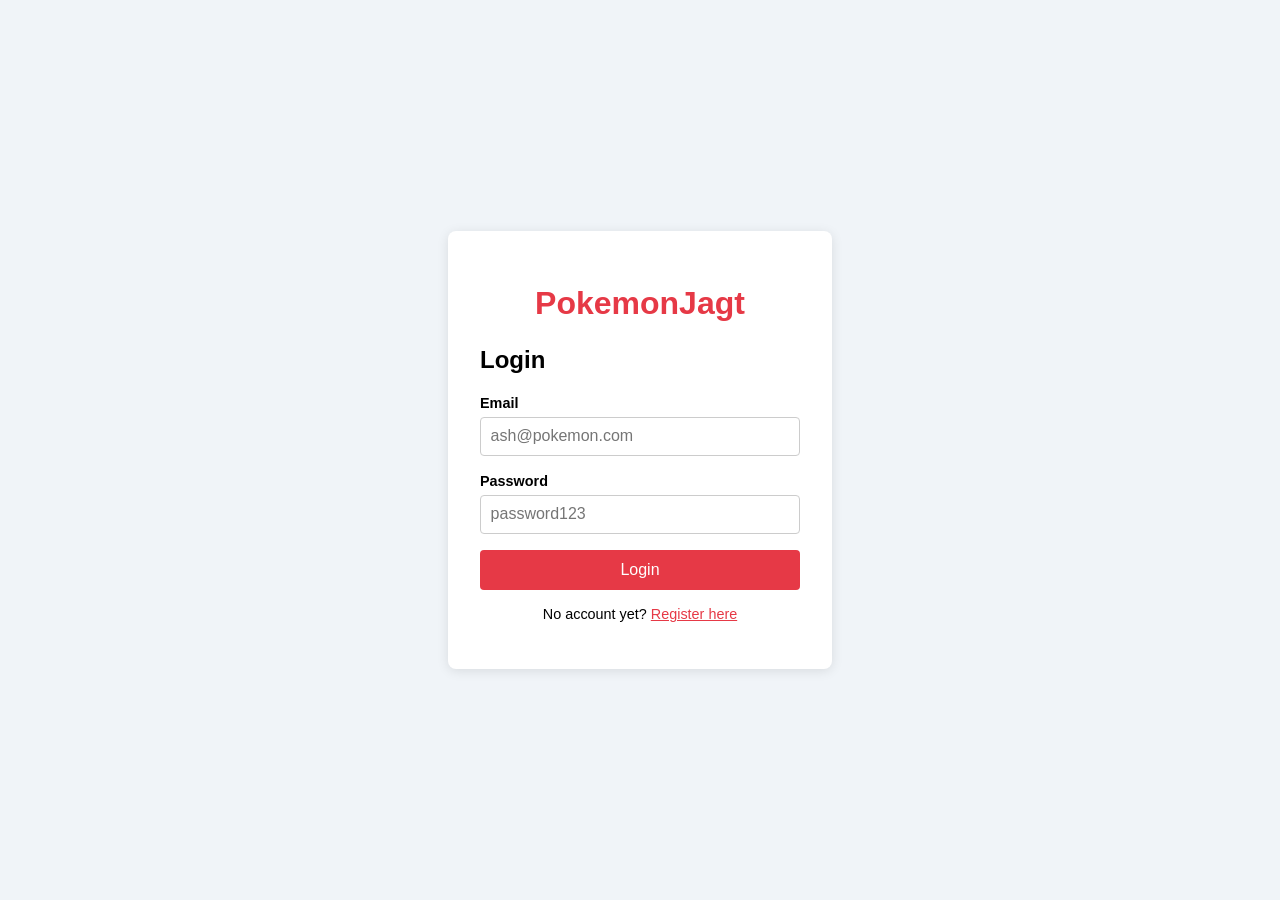
==== frontend/index.html @ 6b9d077e "Add Spring Boot backend and plain HTML frontend with Supabase auth - Spring Boot REST API (Java 17, " ====
<!DOCTYPE html>
<html lang="en">
<head>
    <meta charset="UTF-8">
    <title>PokemonJagt — Login</title>
    <style>
        body {
            font-family: sans-serif;
            background: #f0f4f8;
            display: flex;
            justify-content: center;
            align-items: center;
            height: 100vh;
            margin: 0;
        }
        .card {
            background: white;
            padding: 2rem;
            border-radius: 8px;
            box-shadow: 0 2px 12px rgba(0, 0, 0, 0.1);
            width: 320px;
        }
        h1 { text-align: center; color: #e63946; margin-bottom: 1.5rem; }
        h2 { margin-top: 0; }
        label { font-size: 0.9rem; font-weight: bold; }
        input {
            width: 100%;
            padding: 0.6rem;
            margin: 0.3rem 0 1rem;
            border: 1px solid #ccc;
            border-radius: 4px;
            box-sizing: border-box;
            font-size: 1rem;
        }
        .submit-button {
            width: 100%;
            padding: 0.7rem;
            background: #e63946;
            color: white;
            border: none;
            border-radius: 4px;
            cursor: pointer;
            font-size: 1rem;
        }
        .submit-button:hover { background: #c1121f; }
        .switch-form-link {
            text-align: center;
            margin-top: 1rem;
            font-size: 0.9rem;
        }
        .switch-form-link a { color: #e63946; cursor: pointer; text-decoration: underline; }
        .error-message {
            color: #e63946;
            font-size: 0.85rem;
            margin-top: 0.5rem;
            display: none; /* Hidden until an error occurs */
        }
        .hidden { display: none; }
    </style>
</head>
<body>

<div class="card">
    <h1>PokemonJagt</h1>

    <!-- LOGIN FORM — shown by default -->
    <div id="loginFormSection">
        <h2>Login</h2>
        <label>Email</label>
        <input id="loginEmail" type="email" placeholder="ash@pokemon.com" />
        <label>Password</label>
        <input id="loginPassword" type="password" placeholder="password123" />
        <button class="submit-button" onclick="submitLoginForm()">Login</button>
        <p class="error-message" id="loginErrorMessage"></p>
        <p class="switch-form-link">
            No account yet? <a onclick="showRegisterForm()">Register here</a>
        </p>
    </div>

    <!-- REGISTER FORM — hidden until the user clicks "Register here" -->
    <div id="registerFormSection" class="hidden">
        <h2>Create Account</h2>
        <label>Email</label>
        <input id="registerEmail" type="email" placeholder="trainer@example.com" />
        <label>Password</label>
        <input id="registerPassword" type="password" placeholder="Min. 6 characters" />
        <button class="submit-button" onclick="submitRegisterForm()">Create Account</button>
        <p class="error-message" id="registerErrorMessage"></p>
        <p class="switch-form-link">
            Already have an account? <a onclick="showLoginForm()">Login here</a>
        </p>
    </div>
</div>

<script src="js/app.js"></script>
<script>

    // If the user already has a JWT, skip the login page entirely
    if (getJwtFromLocalStorage()) {
        window.location.href = 'dashboard.html';
    }

    function showLoginForm() {
        document.getElementById('loginFormSection').classList.remove('hidden');
        document.getElementById('registerFormSection').classList.add('hidden');
    }

    function showRegisterForm() {
        document.getElementById('loginFormSection').classList.add('hidden');
        document.getElementById('registerFormSection').classList.remove('hidden');
    }

    async function submitLoginForm() {
        const email    = document.getElementById('loginEmail').value.trim();
        const password = document.getElementById('loginPassword').value;
        const errorDisplay = document.getElementById('loginErrorMessage');

        // Hide any previous error before trying again
        errorDisplay.style.display = 'none';

        const response = await callPublicApi('/api/auth/login', { email, password });

        if (!response.ok) {
            errorDisplay.textContent = 'Wrong email or password. Demo accounts: ash@pokemon.com / password123';
            errorDisplay.style.display = 'block';
            return;
        }

        const tokenData = await response.json();

        // Store the JWT — this is what unlocks all protected pages
        saveJwtToLocalStorage(tokenData.access_token);
        window.location.href = 'dashboard.html';
    }

    async function submitRegisterForm() {
        const email    = document.getElementById('registerEmail').value.trim();
        const password = document.getElementById('registerPassword').value;
        const errorDisplay = document.getElementById('registerErrorMessage');

        errorDisplay.style.display = 'none';

        const response = await callPublicApi('/api/auth/register', { email, password });

        if (!response.ok) {
            errorDisplay.textContent = 'Registration failed. This email may already be in use.';
            errorDisplay.style.display = 'block';
            return;
        }

        // Registration does not return a JWT — the user must log in to get one
        alert('Account created! Please log in.');
        showLoginForm();
    }

</script>
</body>
</html>
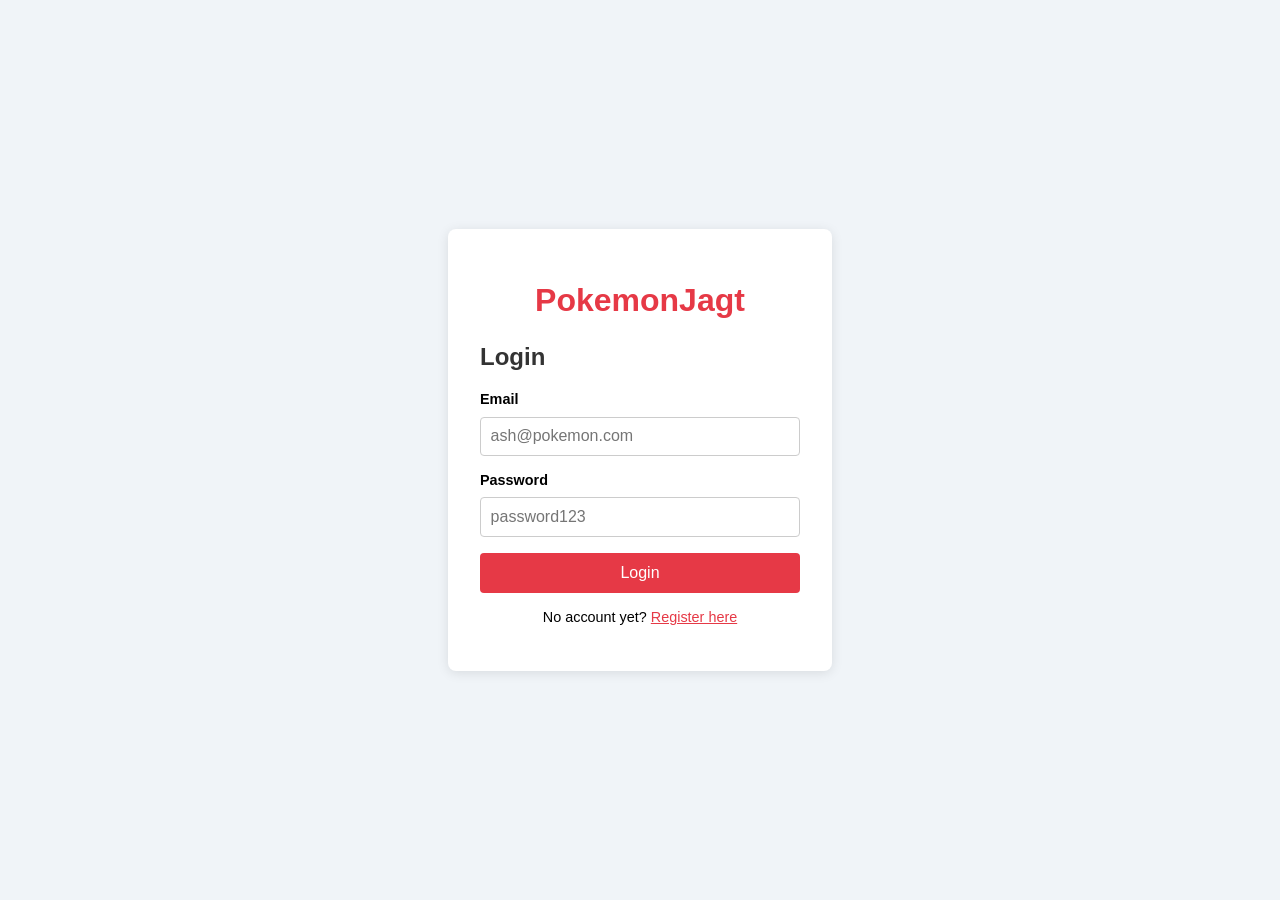
==== commit 790ab3a2: "pokemon" ====
--- a/frontend/index.html
+++ b/frontend/index.html
@@ -2,63 +2,17 @@
 <html lang="en">
 <head>
     <meta charset="UTF-8">
+    <meta name="viewport" content="width=device-width, initial-scale=1">
     <title>PokemonJagt — Login</title>
-    <style>
-        body {
-            font-family: sans-serif;
-            background: #f0f4f8;
-            display: flex;
-            justify-content: center;
-            align-items: center;
-            height: 100vh;
-            margin: 0;
-        }
-        .card {
-            background: white;
-            padding: 2rem;
-            border-radius: 8px;
-            box-shadow: 0 2px 12px rgba(0, 0, 0, 0.1);
-            width: 320px;
-        }
-        h1 { text-align: center; color: #e63946; margin-bottom: 1.5rem; }
-        h2 { margin-top: 0; }
-        label { font-size: 0.9rem; font-weight: bold; }
-        input {
-            width: 100%;
-            padding: 0.6rem;
-            margin: 0.3rem 0 1rem;
-            border: 1px solid #ccc;
-            border-radius: 4px;
-            box-sizing: border-box;
-            font-size: 1rem;
-        }
-        .submit-button {
-            width: 100%;
-            padding: 0.7rem;
-            background: #e63946;
-            color: white;
-            border: none;
-            border-radius: 4px;
-            cursor: pointer;
-            font-size: 1rem;
-        }
-        .submit-button:hover { background: #c1121f; }
-        .switch-form-link {
-            text-align: center;
-            margin-top: 1rem;
-            font-size: 0.9rem;
-        }
-        .switch-form-link a { color: #e63946; cursor: pointer; text-decoration: underline; }
-        .error-message {
-            color: #e63946;
-            font-size: 0.85rem;
-            margin-top: 0.5rem;
-            display: none; /* Hidden until an error occurs */
-        }
-        .hidden { display: none; }
-    </style>
+    <link rel="stylesheet" href="css/main.css">
+
+    <!-- Load order: konstanter → jwt-helpers → api-kald → side-logik -->
+    <script defer src="js/config.js"></script>
+    <script defer src="js/auth.js"></script>
+    <script defer src="js/api.js"></script>
+    <script defer src="js/login.js"></script>
 </head>
-<body>
+<body class="login-page">
 
 <div class="card">
     <h1>PokemonJagt</h1>
@@ -92,67 +46,5 @@
     </div>
 </div>
 
-<script src="js/app.js"></script>
-<script>
-
-    // If the user already has a JWT, skip the login page entirely
-    if (getJwtFromLocalStorage()) {
-        window.location.href = 'dashboard.html';
-    }
-
-    function showLoginForm() {
-        document.getElementById('loginFormSection').classList.remove('hidden');
-        document.getElementById('registerFormSection').classList.add('hidden');
-    }
-
-    function showRegisterForm() {
-        document.getElementById('loginFormSection').classList.add('hidden');
-        document.getElementById('registerFormSection').classList.remove('hidden');
-    }
-
-    async function submitLoginForm() {
-        const email    = document.getElementById('loginEmail').value.trim();
-        const password = document.getElementById('loginPassword').value;
-        const errorDisplay = document.getElementById('loginErrorMessage');
-
-        // Hide any previous error before trying again
-        errorDisplay.style.display = 'none';
-
-        const response = await callPublicApi('/api/auth/login', { email, password });
-
-        if (!response.ok) {
-            errorDisplay.textContent = 'Wrong email or password. Demo accounts: ash@pokemon.com / password123';
-            errorDisplay.style.display = 'block';
-            return;
-        }
-
-        const tokenData = await response.json();
-
-        // Store the JWT — this is what unlocks all protected pages
-        saveJwtToLocalStorage(tokenData.access_token);
-        window.location.href = 'dashboard.html';
-    }
-
-    async function submitRegisterForm() {
-        const email    = document.getElementById('registerEmail').value.trim();
-        const password = document.getElementById('registerPassword').value;
-        const errorDisplay = document.getElementById('registerErrorMessage');
-
-        errorDisplay.style.display = 'none';
-
-        const response = await callPublicApi('/api/auth/register', { email, password });
-
-        if (!response.ok) {
-            errorDisplay.textContent = 'Registration failed. This email may already be in use.';
-            errorDisplay.style.display = 'block';
-            return;
-        }
-
-        // Registration does not return a JWT — the user must log in to get one
-        alert('Account created! Please log in.');
-        showLoginForm();
-    }
-
-</script>
 </body>
 </html>
--- a/frontend/css/main.css
+++ b/frontend/css/main.css
@@ -0,0 +1,260 @@
+/* ============================================================
+   BASE
+   ============================================================ */
+body {
+    font-family: sans-serif;
+    background: #f0f4f8;
+    margin: 0;
+}
+
+/* Login-siden centrerer sit indhold lodret og vandret */
+body.login-page {
+    display: flex;
+    justify-content: center;
+    align-items: center;
+    height: 100vh;
+}
+
+h2 { color: #333; }
+
+.hidden { display: none; }
+
+/* ============================================================
+   HEADER / NAV
+   ============================================================ */
+header {
+    background: #e63946;
+    color: white;
+    padding: 1rem 2rem;
+    display: flex;
+    justify-content: space-between;
+    align-items: center;
+}
+
+header a {
+    color: white;
+    text-decoration: none;
+    margin-left: 1.5rem;
+    font-weight: bold;
+}
+
+header a:hover { text-decoration: underline; }
+
+/* ============================================================
+   MAIN CONTENT AREA
+   ============================================================ */
+main {
+    padding: 2rem;
+    max-width: 900px;
+    margin: 0 auto;
+}
+
+/* ============================================================
+   FORMS — delt mellem login og dashboard
+   ============================================================ */
+label {
+    font-size: 0.9rem;
+    font-weight: bold;
+    display: block;
+    margin-bottom: 0.3rem;
+}
+
+input, select {
+    width: 100%;
+    padding: 0.6rem;
+    margin-bottom: 1rem;
+    border: 1px solid #ccc;
+    border-radius: 4px;
+    box-sizing: border-box;
+    font-size: 1rem;
+}
+
+/* ============================================================
+   KNAPPER
+   ============================================================ */
+.primary-button {
+    background: #e63946;
+    color: white;
+    border: none;
+    border-radius: 4px;
+    padding: 0.7rem 1.4rem;
+    cursor: pointer;
+    font-size: 1rem;
+}
+
+.primary-button:hover { background: #c1121f; }
+
+/* ============================================================
+   LOGIN-SIDEN
+   ============================================================ */
+.card {
+    background: white;
+    padding: 2rem;
+    border-radius: 8px;
+    box-shadow: 0 2px 12px rgba(0, 0, 0, 0.1);
+    width: 320px;
+}
+
+.card h1 {
+    text-align: center;
+    color: #e63946;
+    margin-bottom: 1.5rem;
+}
+
+.card h2 { margin-top: 0; }
+
+.card input {
+    margin: 0.3rem 0 1rem;
+}
+
+.submit-button {
+    width: 100%;
+    padding: 0.7rem;
+    background: #e63946;
+    color: white;
+    border: none;
+    border-radius: 4px;
+    cursor: pointer;
+    font-size: 1rem;
+}
+
+.submit-button:hover { background: #c1121f; }
+
+.switch-form-link {
+    text-align: center;
+    margin-top: 1rem;
+    font-size: 0.9rem;
+}
+
+.switch-form-link a {
+    color: #e63946;
+    cursor: pointer;
+    text-decoration: underline;
+}
+
+.error-message {
+    color: #e63946;
+    font-size: 0.85rem;
+    margin-top: 0.5rem;
+    display: none;
+}
+
+/* ============================================================
+   DASHBOARD — trainer-profil
+   ============================================================ */
+.trainer-profile-card {
+    background: white;
+    padding: 1.5rem;
+    border-radius: 8px;
+    box-shadow: 0 2px 8px rgba(0, 0, 0, 0.08);
+    margin-bottom: 2rem;
+}
+
+.trainer-profile-card h2 {
+    margin-top: 0;
+    color: #e63946;
+}
+
+.trainer-profile-card p {
+    margin: 0.3rem 0;
+    color: #555;
+}
+
+.create-profile-form {
+    background: white;
+    padding: 1.5rem;
+    border-radius: 8px;
+    box-shadow: 0 2px 8px rgba(0, 0, 0, 0.08);
+    max-width: 400px;
+}
+
+.pokedex-link {
+    display: inline-block;
+    margin-bottom: 1rem;
+    color: #e63946;
+    text-decoration: none;
+    font-weight: bold;
+}
+
+.pokedex-link:hover { text-decoration: underline; }
+
+.empty-team-message {
+    color: #888;
+    font-style: italic;
+}
+
+/* ============================================================
+   POKEMON-KORT — delt mellem dashboard og pokédex
+   ============================================================ */
+.pokemon-grid {
+    display: grid;
+    grid-template-columns: repeat(auto-fill, minmax(160px, 1fr));
+    gap: 1rem;
+}
+
+.pokemon-card {
+    background: white;
+    border-radius: 8px;
+    padding: 1rem;
+    text-align: center;
+    box-shadow: 0 2px 8px rgba(0, 0, 0, 0.08);
+}
+
+.pokemon-card img { width: 80px; height: 80px; }
+
+.pokemon-card h3 {
+    margin: 0.5rem 0 0.2rem;
+    font-size: 1rem;
+}
+
+.pokemon-card p {
+    margin: 0.2rem 0;
+    font-size: 0.85rem;
+    color: #666;
+}
+
+.release-button {
+    margin-top: 0.7rem;
+    background: #adb5bd;
+    color: white;
+    border: none;
+    border-radius: 4px;
+    padding: 0.4rem 0.8rem;
+    cursor: pointer;
+    font-size: 0.8rem;
+}
+
+.release-button:hover { background: #6c757d; }
+
+/* ============================================================
+   POKÉDEX-SIDEN
+   ============================================================ */
+p.subtitle {
+    color: #666;
+    margin-bottom: 1.5rem;
+}
+
+.catch-button {
+    margin-top: 0.7rem;
+    background: #e63946;
+    color: white;
+    border: none;
+    border-radius: 4px;
+    padding: 0.4rem 0.8rem;
+    cursor: pointer;
+    font-size: 0.85rem;
+}
+
+.catch-button:hover { background: #c1121f; }
+
+.catch-button:disabled {
+    background: #ccc;
+    cursor: default;
+}
+
+.caught-confirmation-label {
+    margin-top: 0.7rem;
+    color: #2a9d8f;
+    font-weight: bold;
+    font-size: 0.85rem;
+}
